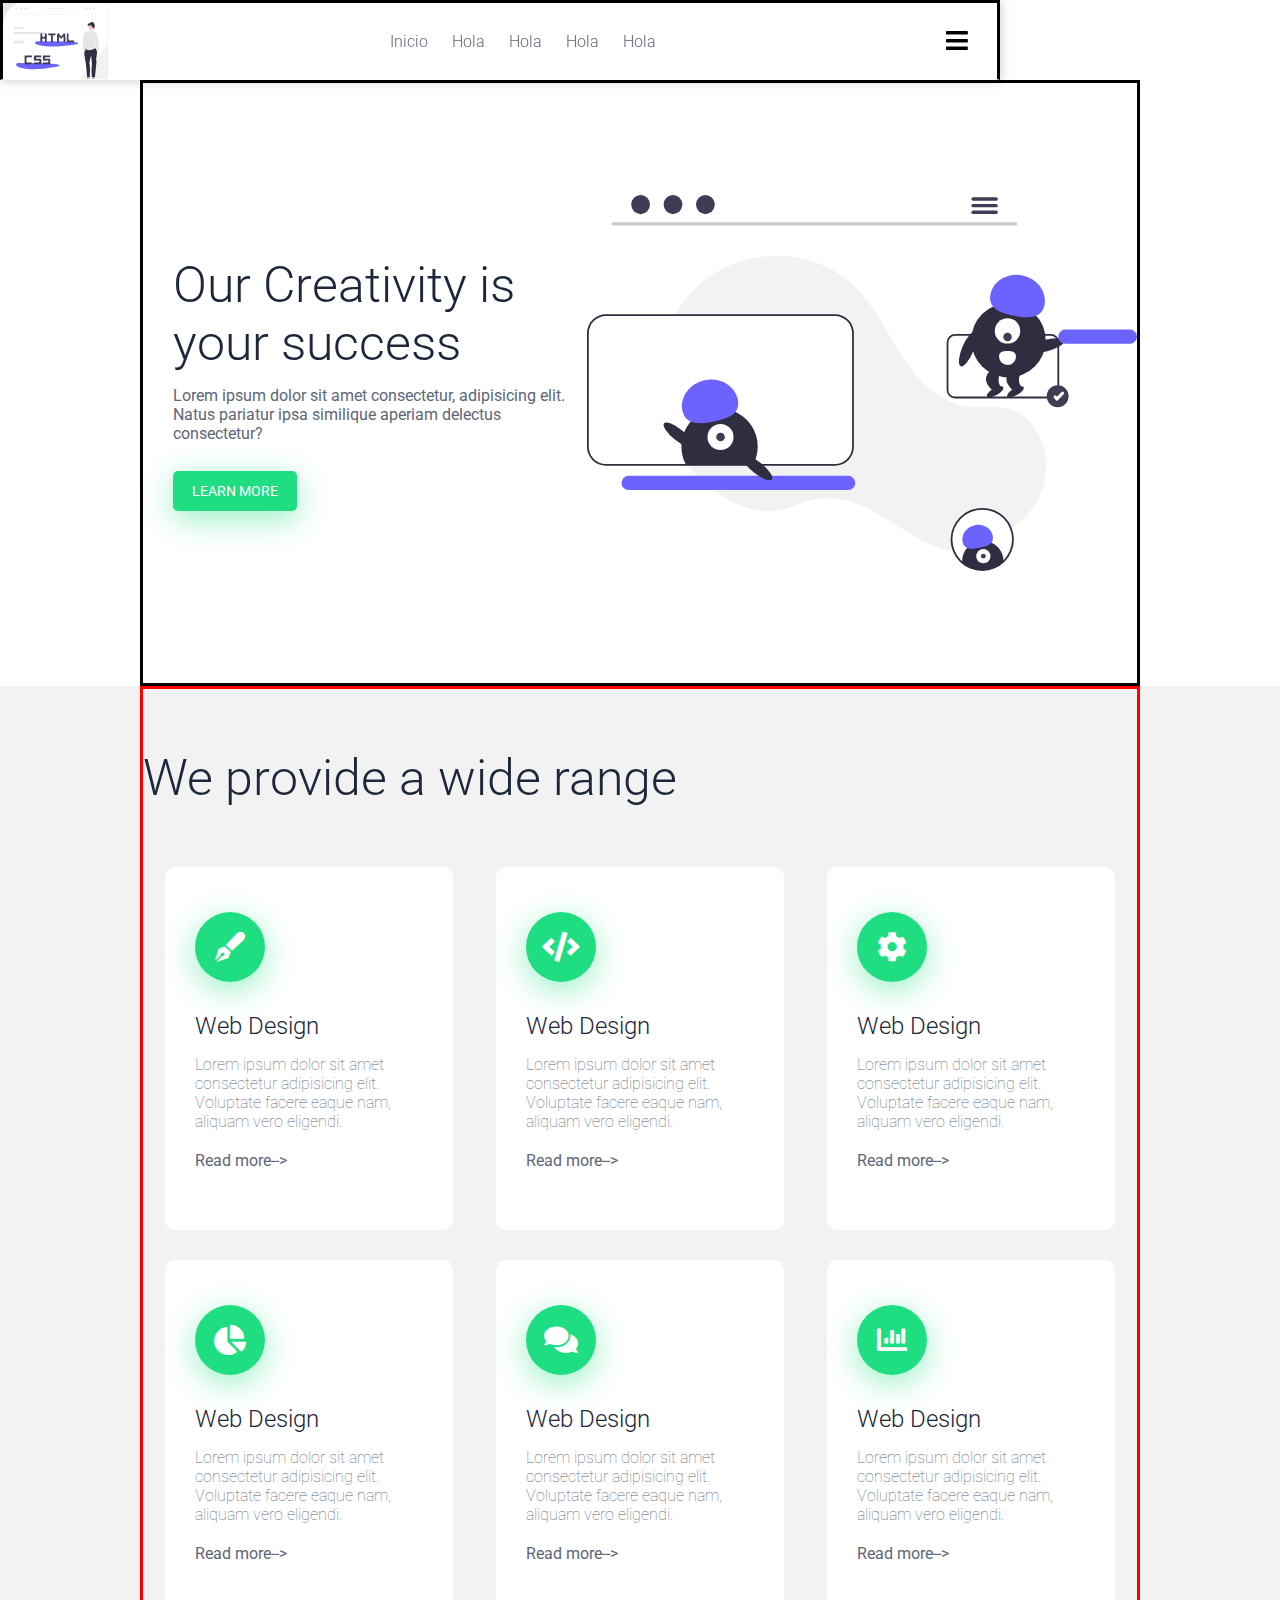
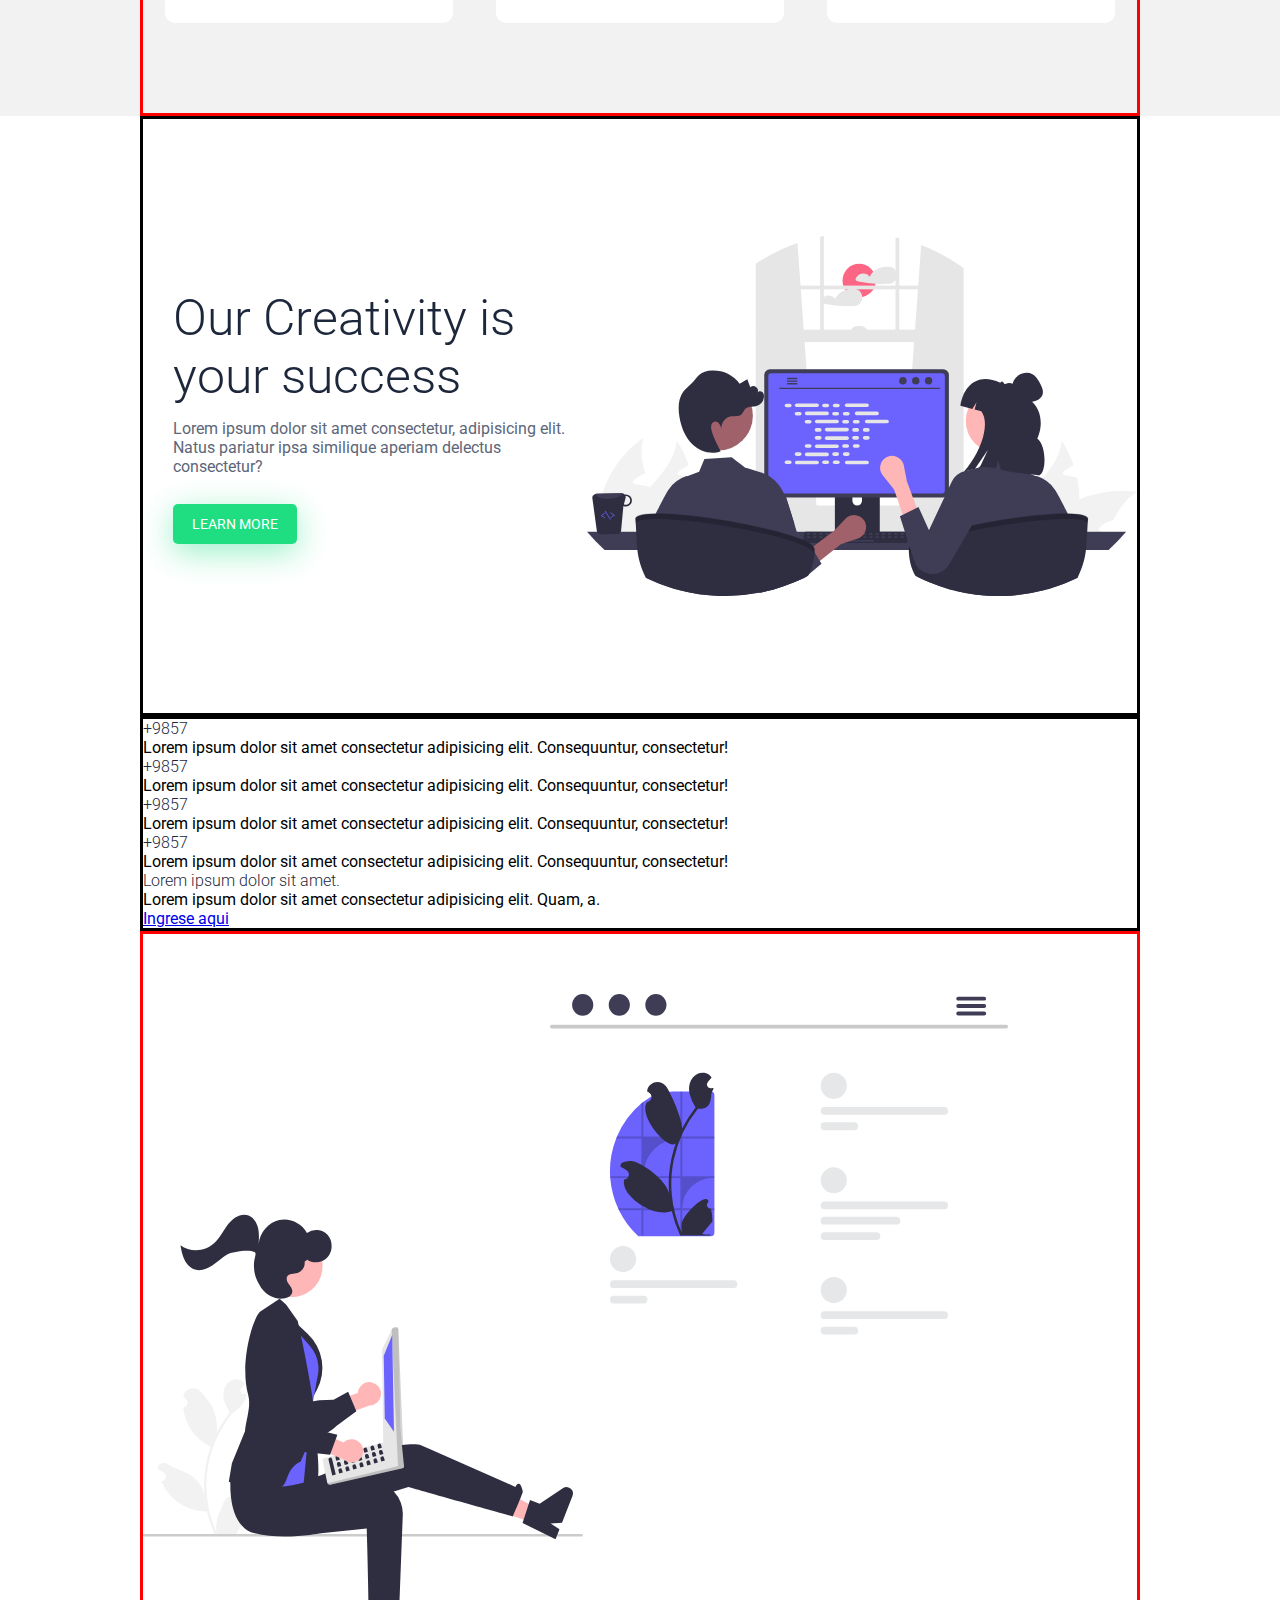
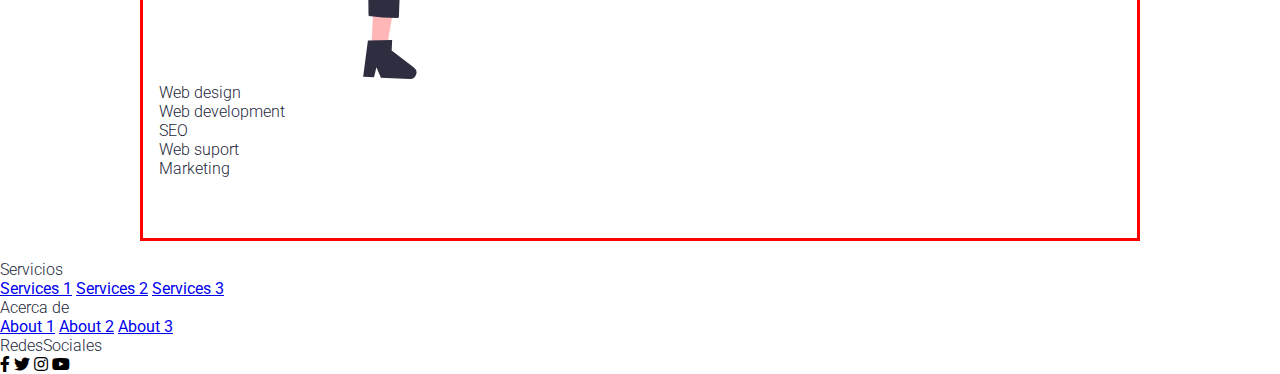
==== 02_Web/index.html @ 4bb8c19a "agregando web" ====
<!DOCTYPE html>
<html lang="en">
<head>
    <meta charset="UTF-8">
    <meta http-equiv="X-UA-Compatible" content="IE=edge">
    <meta name="viewport" content="width=device-width, initial-scale=1.0">
   <link rel="stylesheet" href="css\estiilos.css">
   <link rel="preconnect" href="https://fonts.googleapis.com">
<link rel="preconnect" href="https://fonts.gstatic.com" crossorigin>
<link href="https://fonts.googleapis.com/css2?family=Kaushan+Script&family=Merriweather:wght@300;400;700&family=Montserrat:wght@300;400;700&family=Roboto+Slab:wght@300;400;700&family=Roboto:wght@100;300;400;700&display=swap" rel="stylesheet">
<link rel="stylesheet" href="https://cdnjs.cloudflare.com/ajax/libs/font-awesome/5.15.4/css/all.min.css">
    <title>Pagina Web de Eduardo</title>
</head>
<body>
  <header>
      <nav>
         <section class="contenedor nav">
            <div class="logo">
                <img src="img/sitioWeb.svg" alt="">
            </div>
            <div class="enlace-header">
                <a href="#">Inicio</i></a>
                <a href="#">Hola</a>
                <a href="#">Hola</a> 
                <a href="#">Hola</a>
                <a href="#">Hola</a>
            </div>
            <div class="hamburguer">
                <i class="fas fa-bars"></i>
            </div>
         </section>
      </nav>
      <div class="contenedor">
          <section class="contenido-header">
              <section class="textos-header">
                  
                <h1>Our Creativity is your success</h1>
                <p>Lorem ipsum dolor sit amet consectetur, adipisicing elit. Natus pariatur ipsa similique aperiam delectus consectetur?</p>
                <a href="#">Learn more</a>
              </section>
              <img src="img/primeraIlustracion.svg" alt="">
          </section>
      </div>
  </header>
<section class="about-us">
    <div class="contenedor1">
        <h2 class="titulo">We provide a wide range</h2>
        <div class="contenedor-articulo">
            <div class="articulo">
                <i class="fa fa-pen-fancy"></i>
                <h3>Web Design</h3>
                <p>Lorem ipsum dolor sit amet consectetur adipisicing elit. Voluptate facere eaque nam, aliquam vero eligendi.</p>
                <a href="#">Read more--></a>
            </div>
            <div class="articulo">
                <i class="fa fa-code"></i>
                <h3>Web Design</h3>
                <p>Lorem ipsum dolor sit amet consectetur adipisicing elit. Voluptate facere eaque nam, aliquam vero eligendi.</p>
                <a href="#">Read more--></a>
            </div>
            <div class="articulo">
                <i class="fa fa-cog"></i>
                <h3>Web Design</h3>
                <p>Lorem ipsum dolor sit amet consectetur adipisicing elit. Voluptate facere eaque nam, aliquam vero eligendi.</p>
                <a href="#">Read more--></a>
            </div>
            <div class="articulo">
                <i class="fa fa-chart-pie"></i>
                <h3>Web Design</h3>
                <p>Lorem ipsum dolor sit amet consectetur adipisicing elit. Voluptate facere eaque nam, aliquam vero eligendi.</p>
                <a href="#">Read more--></a>
            </div>
            <div class="articulo">
                <i class="fa fa-comments"></i>
                <h3>Web Design</h3>
                <p>Lorem ipsum dolor sit amet consectetur adipisicing elit. Voluptate facere eaque nam, aliquam vero eligendi.</p>
                <a href="#">Read more--></a>
            </div>
            <div class="articulo">
                <i class="fa fa-chart-bar"></i>
                <h3>Web Design</h3>
                <p>Lorem ipsum dolor sit amet consectetur adipisicing elit. Voluptate facere eaque nam, aliquam vero eligendi.</p>
                <a href="#">Read more--></a>
            </div>
        </div>
    </div>
</section>
<section class="questions contenedor">
        <section class="textos-questions">
            
          <h1>Our Creativity is your success</h1>
          <p>Lorem ipsum dolor sit amet consectetur, adipisicing elit. Natus pariatur ipsa similique aperiam delectus consectetur?</p>
          <a href="#">Learn more</a>
        </section>
        <img src="img/segundaIlustracion.svg" alt="">
</section>
<section class="resutls">
    <div class="contenedor conten-results">
        <section class="numbers">
            <div class="numbers">
                <h4>+9857</h4>
                <p>Lorem ipsum dolor sit amet consectetur adipisicing elit. Consequuntur, consectetur!</p>
            </div>
            <div class="numbers">
                <h4>+9857</h4>
                <p>Lorem ipsum dolor sit amet consectetur adipisicing elit. Consequuntur, consectetur!</p>
            </div>
            <div class="numbers">
                <h4>+9857</h4>
                <p>Lorem ipsum dolor sit amet consectetur adipisicing elit. Consequuntur, consectetur!</p>
            </div>
            <div class="numbers">
                <h4>+9857</h4>
                <p>Lorem ipsum dolor sit amet consectetur adipisicing elit. Consequuntur, consectetur!</p>
            </div>
        </section>
<section class="result-text">
    <h4>Lorem ipsum dolor sit amet.</h4>
    <p>Lorem ipsum dolor sit amet consectetur adipisicing elit. Quam, a.</p>
    <a href="#">Ingrese aqui</a>
</section>
    </div>
</section>
<section class="contenedor1 services">
    <img src="img/terceraIluctracion.svg" alt="">
    <div class="box-skills">
        <h4><i class="far fa-check"></i>Web design</h4>
        <h4><i class="far fa-check"></i>Web development</h4>
        <h4><i class="far fa-check"></i>SEO</h4>
        <h4><i class="far fa-check"></i>Web suport</h4>
        <h4><i class="far fa-check"></i>Marketing</h4>
    </div>
</section>
<footer>
    <div class="partfooter">
        <img src="img/logo.svg" alt="">
    </div>
    <div class="partfooter">
        <h4>Servicios</h4>
        <a href="#">Services 1</a>
        <a href="#">Services 2</a>
        <a href="#">Services 3</a>
    </div>
    <div class="partfooter">
        <h4>Acerca de</h4>
        <a href="#">About 1</a>
        <a href="#">About 2</a>
        <a href="#">About 3</a>
    </div>
    <div class="partfooter">
        <h4>RedesSociales</h4>
        <i class="fab fa-facebook-f"></i>
        <i class="fab fa-twitter"></i>
        <i class="fab fa-instagram"></i> 
        <i class="fab fa-youtube"></i>
    </div>

</footer>
</body>
</html>
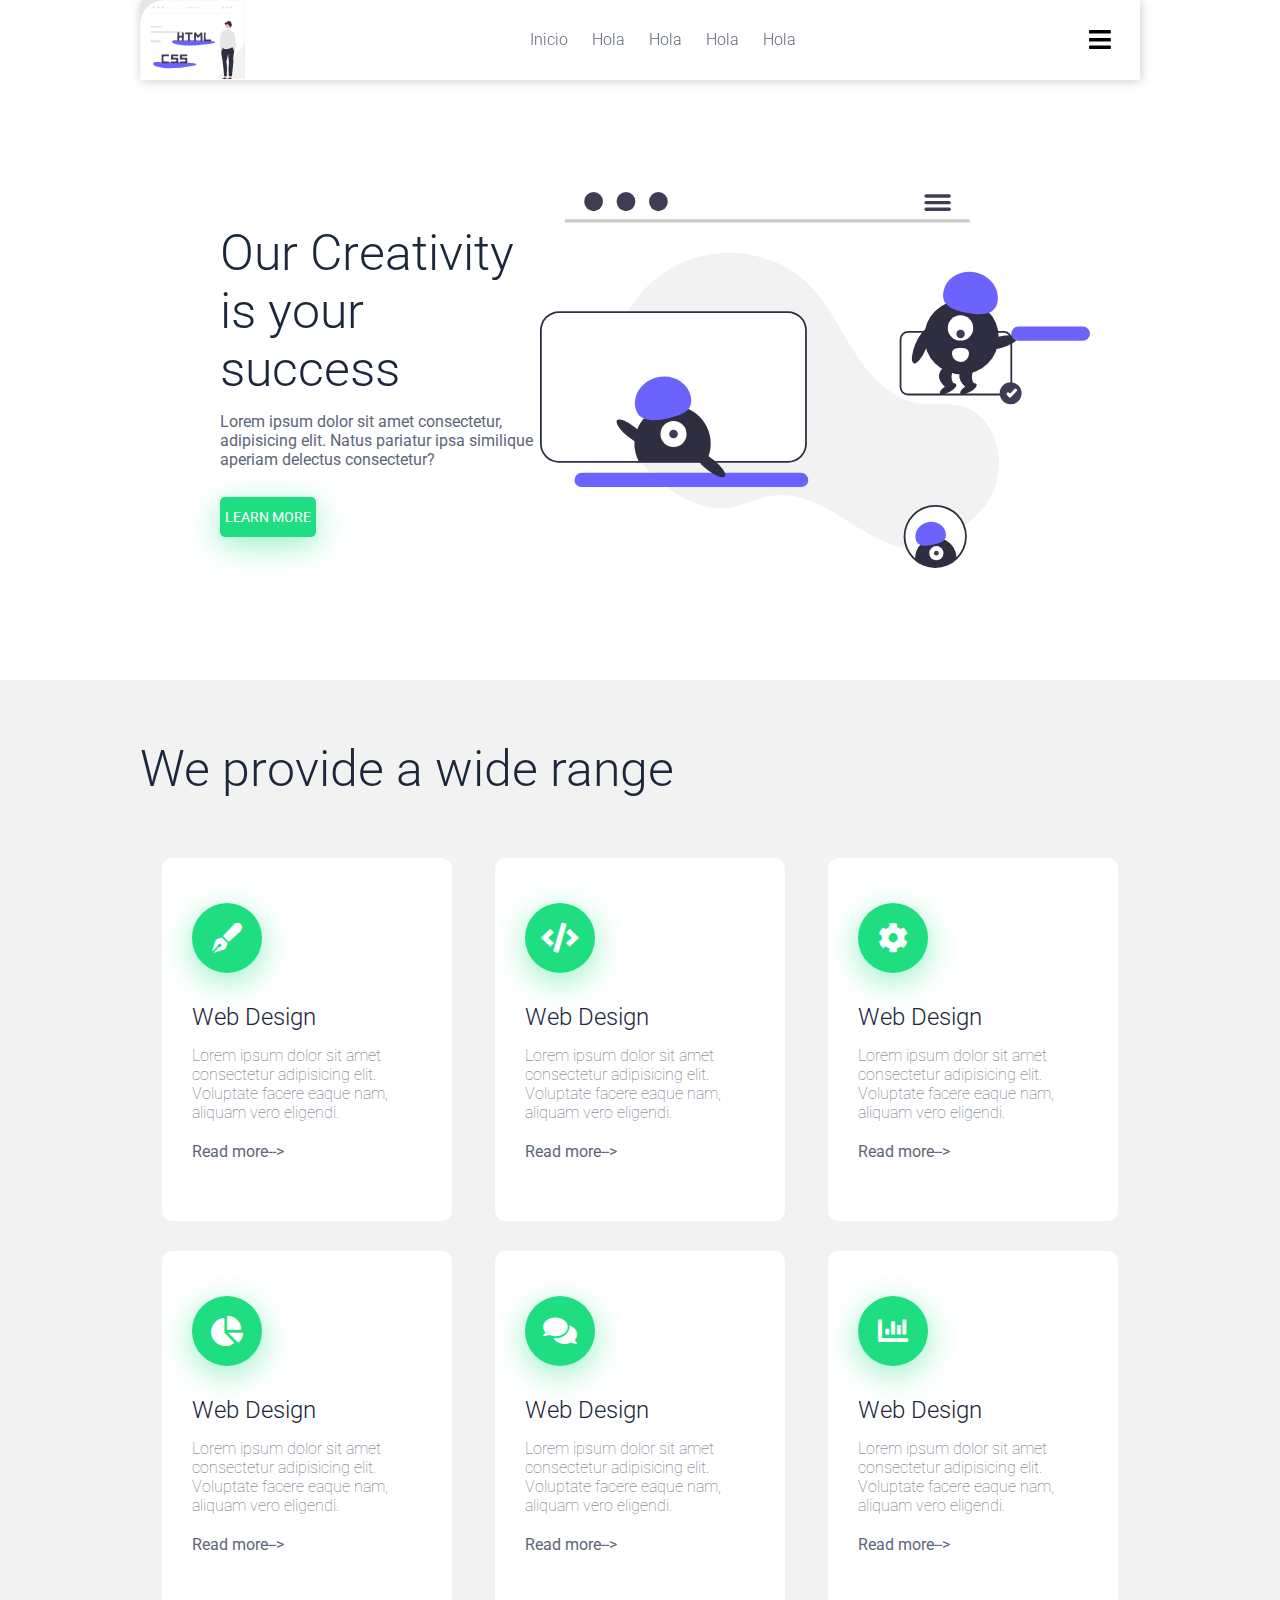
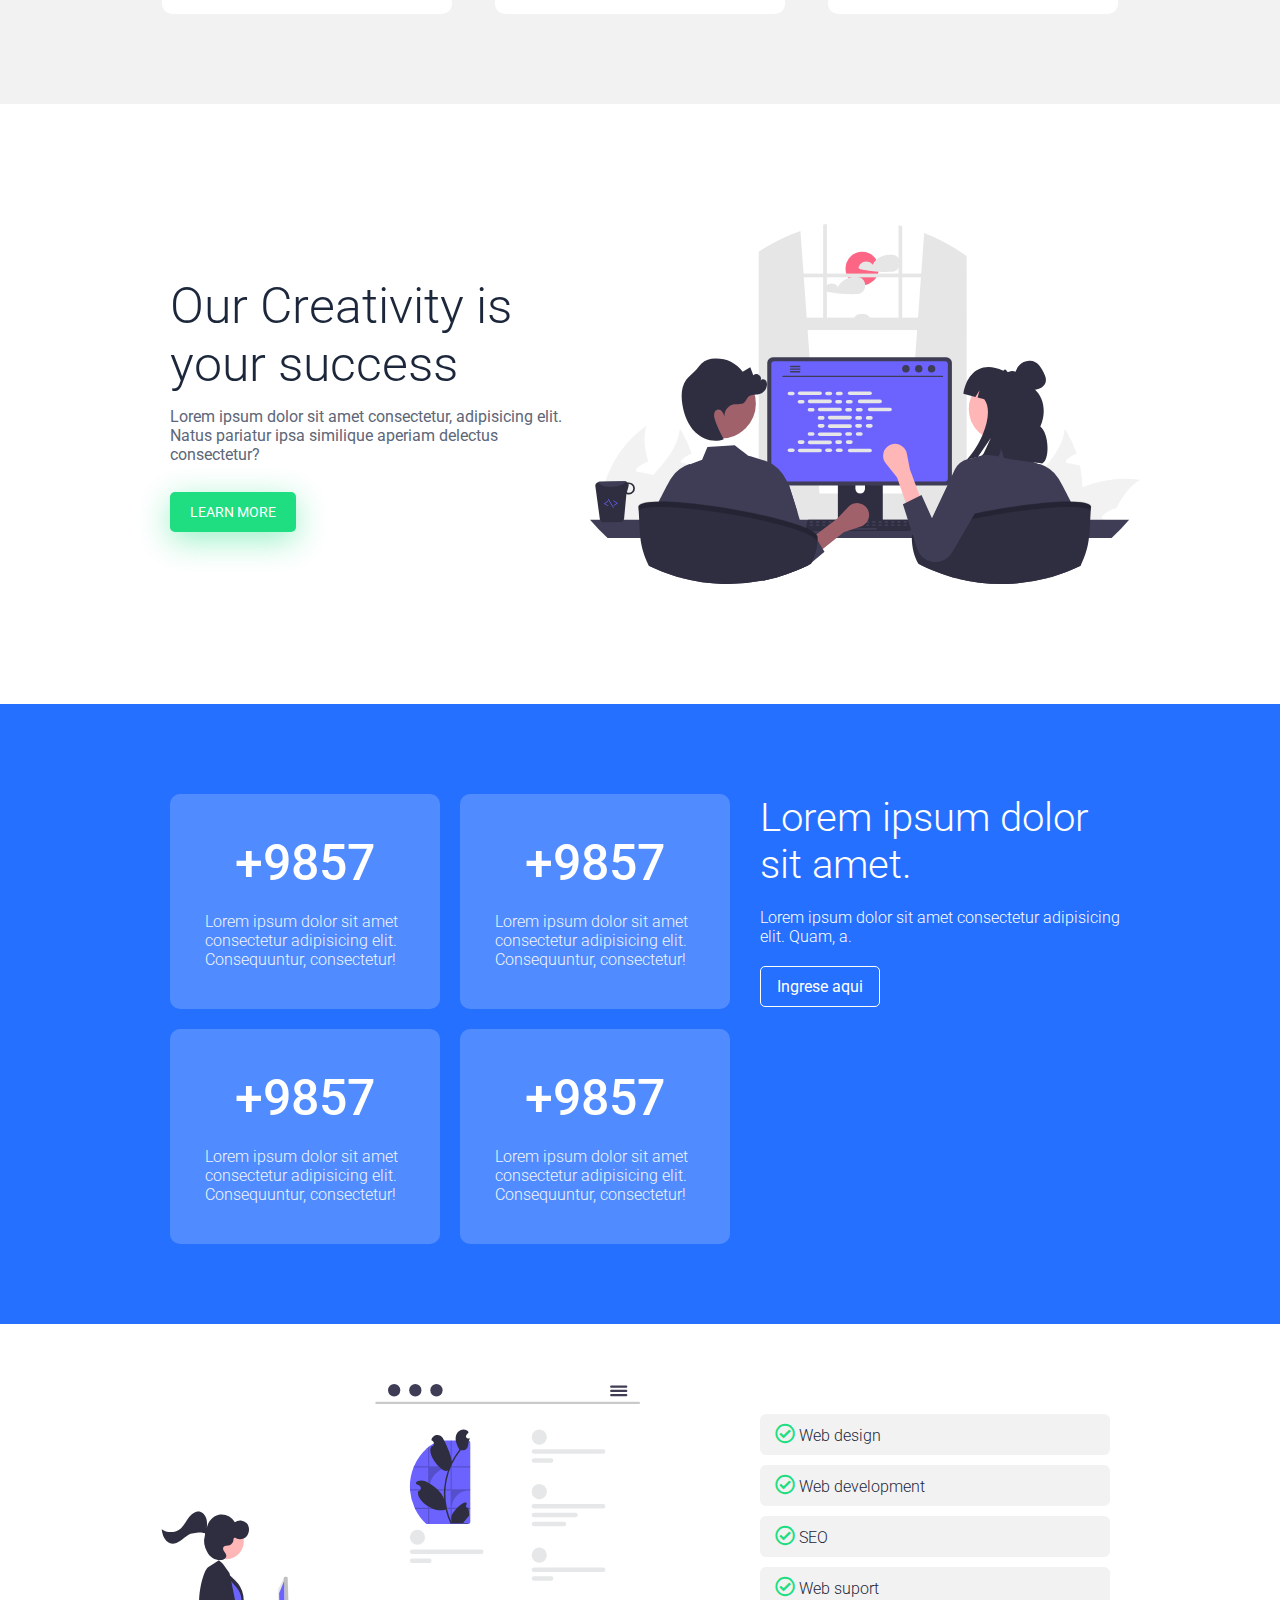
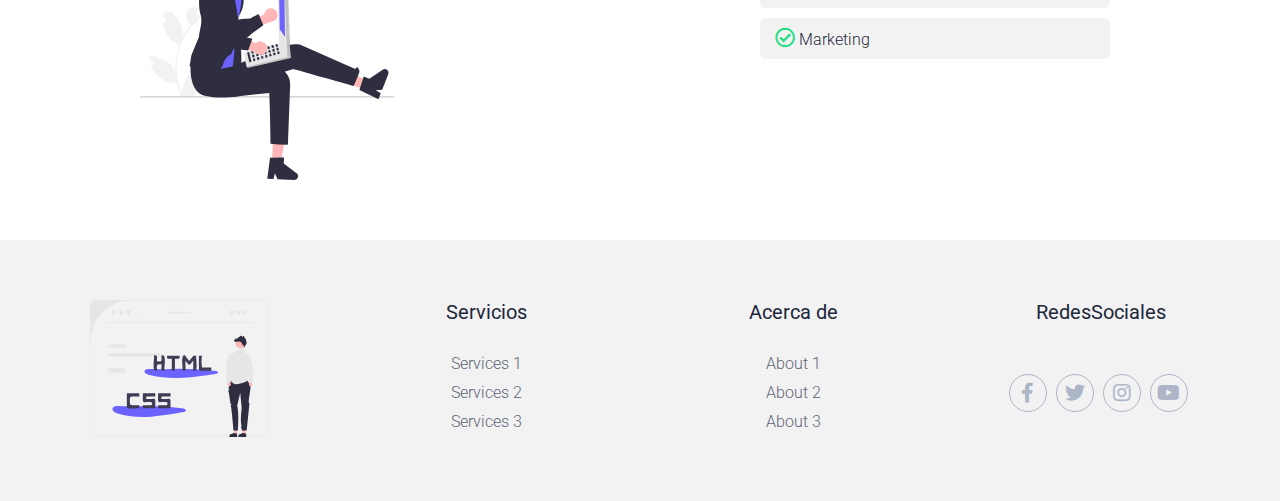
==== commit ffda8254: "terminado web" ====
--- a/02_Web/index.html
+++ b/02_Web/index.html
@@ -12,7 +12,7 @@
     <title>Pagina Web de Eduardo</title>
 </head>
 <body>
-  <header>
+  <header class="contenedor">
       <nav>
          <section class="contenedor nav">
             <div class="logo">
@@ -94,8 +94,8 @@
         </section>
         <img src="img/segundaIlustracion.svg" alt="">
 </section>
-<section class="resutls">
-    <div class="contenedor conten-results">
+<section class="results">
+    <div class="contenedor1 content-results">
         <section class="numbers">
             <div class="numbers">
                 <h4>+9857</h4>
@@ -114,7 +114,7 @@
                 <p>Lorem ipsum dolor sit amet consectetur adipisicing elit. Consequuntur, consectetur!</p>
             </div>
         </section>
-<section class="result-text">
+<section class="results-text">
     <h4>Lorem ipsum dolor sit amet.</h4>
     <p>Lorem ipsum dolor sit amet consectetur adipisicing elit. Quam, a.</p>
     <a href="#">Ingrese aqui</a>
@@ -124,30 +124,30 @@
 <section class="contenedor1 services">
     <img src="img/terceraIluctracion.svg" alt="">
     <div class="box-skills">
-        <h4><i class="far fa-check"></i>Web design</h4>
-        <h4><i class="far fa-check"></i>Web development</h4>
-        <h4><i class="far fa-check"></i>SEO</h4>
-        <h4><i class="far fa-check"></i>Web suport</h4>
-        <h4><i class="far fa-check"></i>Marketing</h4>
+        <h4><i class="far fa-check-circle"></i> Web design</h4>
+        <h4><i class="far fa-check-circle"></i> Web development</h4>
+        <h4><i class="far fa-check-circle"></i> SEO</h4>
+        <h4><i class="far fa-check-circle"></i> Web suport</h4>
+        <h4><i class="far fa-check-circle"></i> Marketing</h4>
     </div>
 </section>
 <footer>
     <div class="partfooter">
-        <img src="img/logo.svg" alt="">
+        <img src="img/sitioWeb.svg" alt="">
     </div>
-    <div class="partfooter">
+    <div class="partfooter ">
         <h4>Servicios</h4>
         <a href="#">Services 1</a>
         <a href="#">Services 2</a>
         <a href="#">Services 3</a>
     </div>
-    <div class="partfooter">
+    <div class="partfooter ">
         <h4>Acerca de</h4>
         <a href="#">About 1</a>
         <a href="#">About 2</a>
         <a href="#">About 3</a>
     </div>
-    <div class="partfooter">
+    <div class="partfooter social-media">
         <h4>RedesSociales</h4>
         <i class="fab fa-facebook-f"></i>
         <i class="fab fa-twitter"></i>
